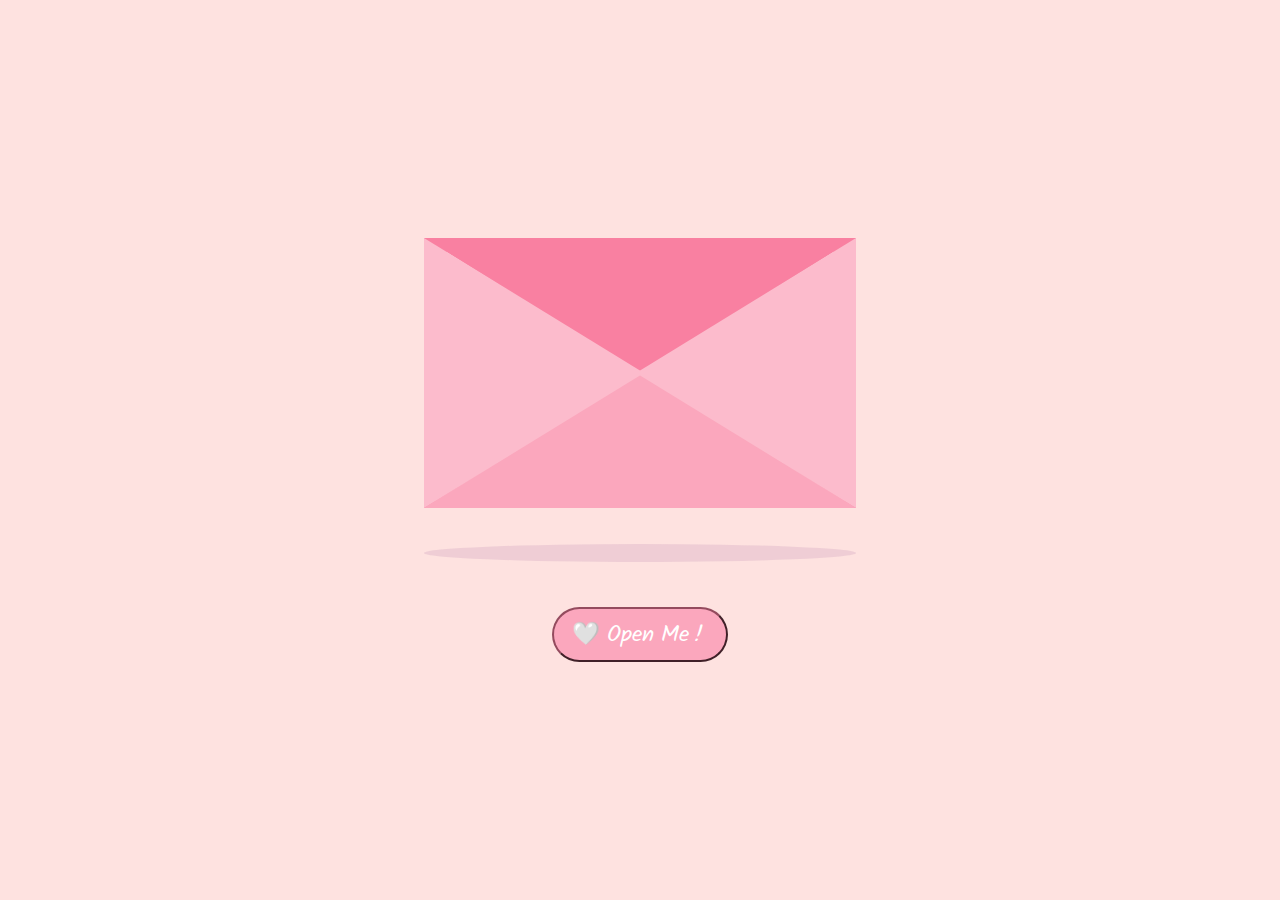
==== index.html @ d54e8a76 "Updated for mobile" ====
<!DOCTYPE html>
<html lang="en">
	<head>
		<meta charset="UTF-8">
		<meta name="viewport" content="width=device-width, initial-scale=1.0">
		<title>Valentine's Day</title>
		<link rel="stylesheet" href="valentines.css">
	</head>

	<body>
		<link href="https://fonts.googleapis.com/css?family=Solitreo" rel="stylesheet">
		<div class="container">
			<div class="envelope">
				<div class="card">
					<h1 class="message">Do you know!<br>What's on the Valentine's Day menu?<br>Me n U :)</h1>
					<div class="heart"></div>
				</div>
				<div class="cover"></div>
				<div class="lid"></div>
				<div class="shadow"></div>
			</div>
			<div class="button"><button id="openButton">&#129293; Open Me !</button></div>
		</div>
		<script>
			document.getElementById("openButton").addEventListener("click", function() {
				const lid = document.querySelector(".lid");
				const card = document.querySelector(".card");

				// Tranform lid
				lid.style.transform = "rotatex(-180deg)";

				setTimeout(() => {
					card.style.zIndex = "3";
					card.style.transform = "translatey(-9.5vmin)";
				}, 400);
			});
		</script>
	</body>
</html>
---- valentines.css ----
* {
	margin: 0;
	padding: 0;
}

h1 {
	font-family: Solitreo;
}

body {
	height: 100vh;
	width: 100vw;
	background: #fee2e0;
	font-family: "Pangolin", cursive;
	font-size: 1vmin;
	display: flex;
	flex-direction: column;
	align-items: center;
	justify-content: center;
}

.container {
	position: relative;
	top: 0vmin;
	display: flex;
	flex-direction: column;
	align-items: center;
}


@media (orientation: portrait) {
	html, body {
		overflow: hidden;
	}
	.container {
		transform: scale(1.4);
		transform-origin: center top;
	}
}

.envelope {
	position: relative;
	background: #f980a1;
	height: 30vmin;
	width: 47.9vmin;
}

.card {
	position: absolute;
	background: white;
	height: 25vmin;
	width: 43vmin;
	display: flex;
	flex-direction: column;
	justify-content: center;
	align-items: center;
	left: 2.5vmin;
	top: 0vmin;
	transform: translatey(0);
	transition: transform 0.5s ease-out;
	z-index: 1;
}

.message {
	position: absolute;
	top: 5vmin;
}

.cover {
	position: absolute;
	height: 0;
	width: 0;
	border-bottom: 15vmin solid #fba7bd;
	border-left: 24vmin solid transparent;
	border-right: 24vmin solid transparent;
	top: 15vmin;
	z-index: 3;
}

.cover::after {
	position: absolute;
	content: "";
	border-left: 24.5vmin solid #fcbbcc;
	border-bottom: 15vmin solid transparent;
	border-top: 15vmin solid transparent;
	top: -15vmin;
	left: -24vmin;
}

.cover::before {
	position: absolute;
	content: "";
	border-right: 24.5vmin solid #fcbbcc;
	border-bottom: 15vmin solid transparent;
	border-top: 15vmin solid transparent;
	top: -15vmin;
	left: -0.5vmin;
}

.lid {
	position: absolute;
	height: 0;
	width: 0;
	border-top: 15vmin solid #f980a1;
	border-left: 24vmin solid transparent;
	border-right: 24vmin solid transparent;
	top: 0;
	transform-origin: top;
	transform: rotateX(0deg);
	transition: transform 0.5s ease-out;
	z-index: 2;
}


.shadow {
	position: relative;
	top: 34vmin;
	border-radius: 50%;
	opacity: 0.7;
	height: 2vmin;
	width: 48vmin;
	background: #e8c5d0;

}

.heart {
	position: absolute;
	width: 5vmin;
	height: 4vmin;
	top: 50%;
	left: 50%;
	transform: translate(-50%, -50%);
}

.heart::before,
.heart::after {
	position: absolute;
	content: "";
	left: 2.5vmin;
	top: 7vmin;
	width: 2.5vmin;
	height: 4vmin;
	background: #f40b4a;
	border-radius: 2.5vmin 2.5vmin 0 0;
	transform: rotate(-45deg);
	transform-origin: 0 100%;
}

.heart::after {
	left: 0;
	transform: rotate(45deg);
	transform-origin: 100% 100%;
}

.button {
	position: relative;
	margin-top: 11vmin;
	text-align: center;
	z-index: 5;
}

.button button {
	background-color: #fba7bd;
	border-color: #944b5e;
	border-radius: 4vmin;
	display: flex;
	justify-content: center;
	color: white;
	font-family: Solitreo;
	font-size: 2.5vmin;
	padding: 1.2vmin 2.8vmin 0.8vmin 2vmin;
	text-align: center;
	gap: 0.5vmin;
}

.button button:hover {
	background-color: #c77d91;
}

@keyframes slide-out {
    from {
        transform: translateY(0);
		z-index: 2;
    }
    to {
        transform: translateY(-10vmin);
		z-index: 3;
    }
}

@keyframes open-lid {
	0% {
		transform: rotateX(0deg);
		z-index: 3;
	}
	90% {
		z-index: 1;
	}
	100% {
		transform: rotateX(-180deg);
	}
}
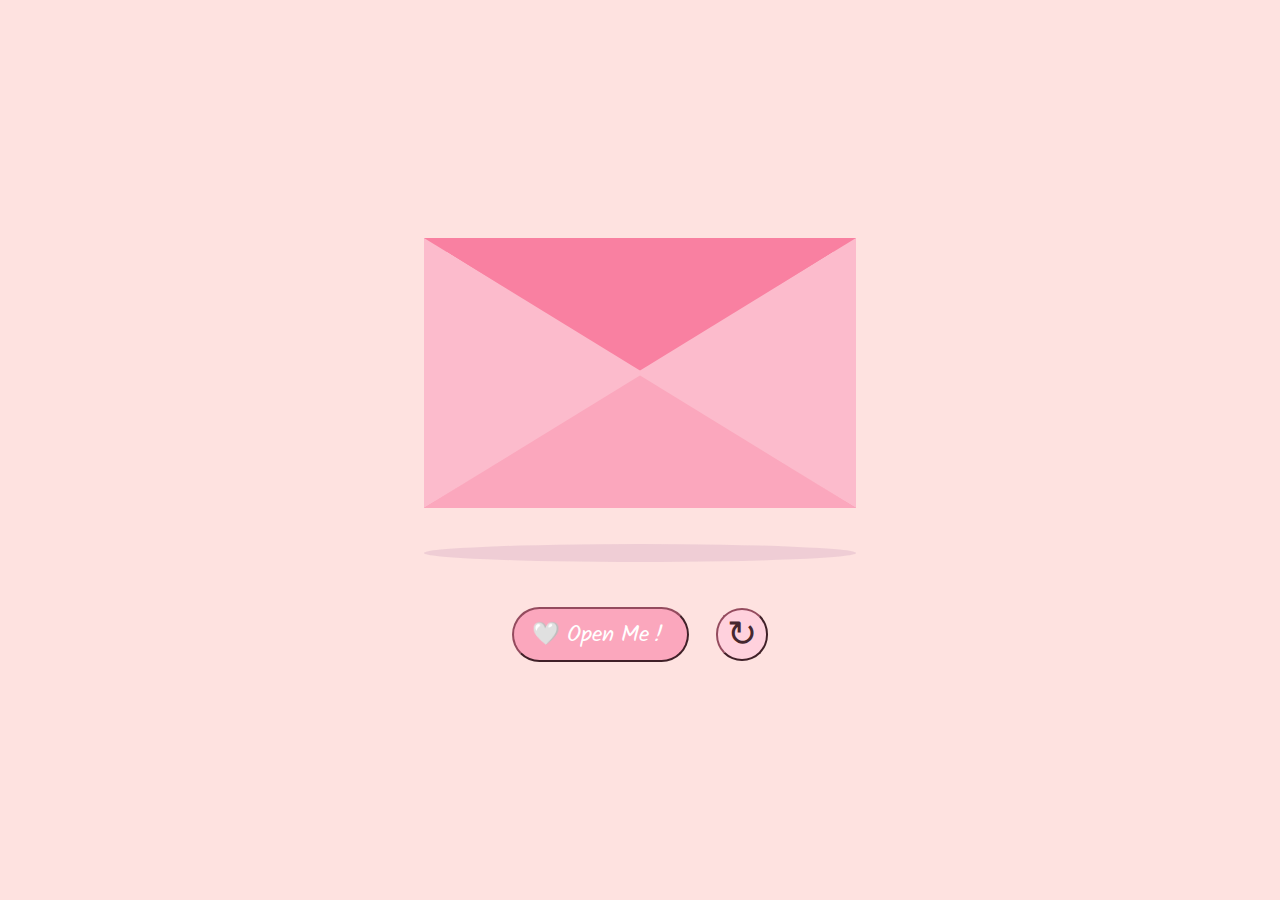
==== commit d5fd83d3: "Added a reset button" ====
--- a/index.html
+++ b/index.html
@@ -19,20 +19,42 @@
 				<div class="lid"></div>
 				<div class="shadow"></div>
 			</div>
-			<div class="button"><button id="openButton">&#129293; Open Me !</button></div>
+			<div class="buttons">
+				<div class="button"><button id="openButton">&#129293; Open Me !</button></div>
+				<div class="reset"><button id="resetButton">&#x21bb;</button></div>
+			</div>
 		</div>
 		<script>
+			let opened = false;
 			document.getElementById("openButton").addEventListener("click", function() {
-				const lid = document.querySelector(".lid");
-				const card = document.querySelector(".card");
+				if (!opened) {
+					const lid = document.querySelector(".lid");
+					const card = document.querySelector(".card");
 
-				// Tranform lid
-				lid.style.transform = "rotatex(-180deg)";
+					// Tranform lid
+					lid.style.transform = "rotatex(-180deg)";
 
-				setTimeout(() => {
-					card.style.zIndex = "3";
-					card.style.transform = "translatey(-9.5vmin)";
-				}, 400);
+					setTimeout(() => {
+						card.style.zIndex = "3";
+						card.style.transform = "translatey(-9.5vmin)";
+					}, 400);
+					opened = true;
+				}
+			});
+
+			document.getElementById("resetButton").addEventListener("click", function() {
+				if (opened) {
+					const lid = document.querySelector(".lid");
+					const card = document.querySelector(".card");
+
+					card.style.transform = "translatey(0)";
+
+					setTimeout(() => {
+						card.style.zIndex = "1";
+						lid.style.transform = "rotatex(0deg)";
+					}, 400);
+					opened = false;
+				}
 			});
 		</script>
 	</body>
--- a/valentines.css
+++ b/valentines.css
@@ -152,9 +152,18 @@
 	transform-origin: 100% 100%;
 }
 
+.buttons {
+	display: flex;
+	flex-direction: row;
+	align-items: center;
+	justify-content: center;
+	gap: 3vmin;
+	margin-top: 11vmin;
+}
+
 .button {
 	position: relative;
-	margin-top: 11vmin;
+	margin: 0;
 	text-align: center;
 	z-index: 5;
 }
@@ -175,6 +184,29 @@
 
 .button button:hover {
 	background-color: #c77d91;
+}
+
+.reset {
+	position: relative;
+	margin: 0;
+	text-align: center;
+	z-index: 5;
+}
+
+.reset button {
+	background-color: #ffd1dd;
+	border-color: #944b5e;
+	border-radius: 10vmin;
+	display: flex;
+	justify-content: center;
+	color: #45272f;
+	font-family: Lucida Sans Unicode;
+	padding: 0.4vmin 1vmin 0.4vmin 1vmin;
+	font-size: 4vmin;
+}
+
+.reset button:hover {
+	background-color: #d4a1ae;
 }
 
 @keyframes slide-out {
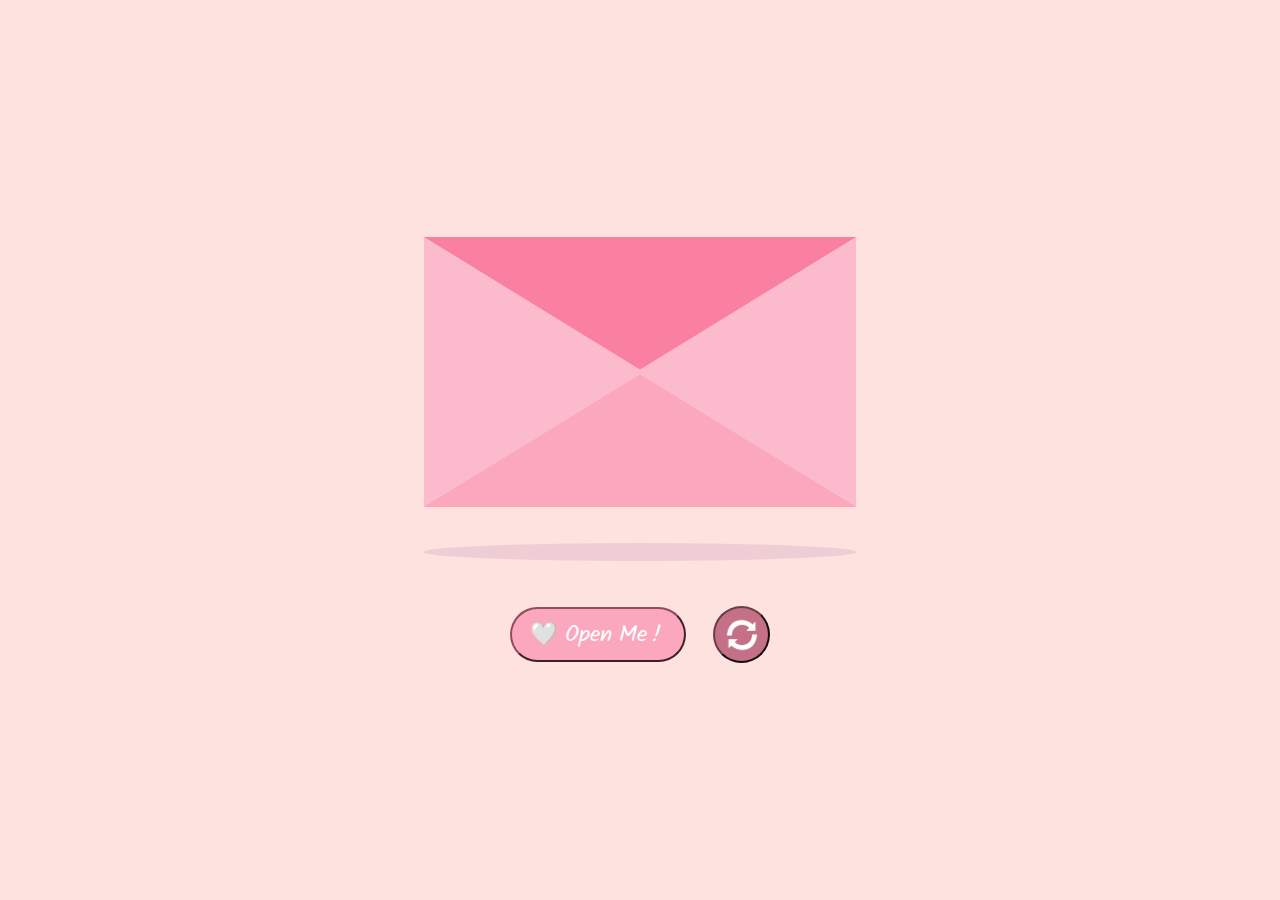
==== commit 6322aee6: "Updated page with image for button" ====
--- a/index.html
+++ b/index.html
@@ -4,7 +4,7 @@
 		<meta charset="UTF-8">
 		<meta name="viewport" content="width=device-width, initial-scale=1.0">
 		<title>Valentine's Day</title>
-		<link rel="stylesheet" href="valentines.css">
+		<link rel="stylesheet" href="valentines.css?v=2">
 	</head>
 
 	<body>
@@ -21,7 +21,10 @@
 			</div>
 			<div class="buttons">
 				<div class="button"><button id="openButton">&#129293; Open Me !</button></div>
-				<div class="reset"><button id="resetButton">&#x21bb;</button></div>
+				<div class="reset">
+					<button id="resetButton">
+						<img src="assets/reload.png" alt="Reload">
+					</button></div>
 			</div>
 		</div>
 		<script>
--- a/valentines.css
+++ b/valentines.css
@@ -194,19 +194,24 @@
 }
 
 .reset button {
-	background-color: #ffd1dd;
-	border-color: #944b5e;
+	background-color: #c47086;
+	border-color: #693c47;
 	border-radius: 10vmin;
 	display: flex;
 	justify-content: center;
 	color: #45272f;
-	font-family: Lucida Sans Unicode;
-	padding: 0.4vmin 1vmin 0.4vmin 1vmin;
-	font-size: 4vmin;
+	padding: 0.4vmin 0vmin 0.4vmin 0vmin;
 }
 
 .reset button:hover {
 	background-color: #d4a1ae;
+}
+
+.reset button img {
+	transform: scale(0.9);
+	max-width: 4vmin;
+	max-height: 4vmin;
+	padding: 0.5vmin 0.95vmin 0.5vmin 0.95vmin;
 }
 
 @keyframes slide-out {
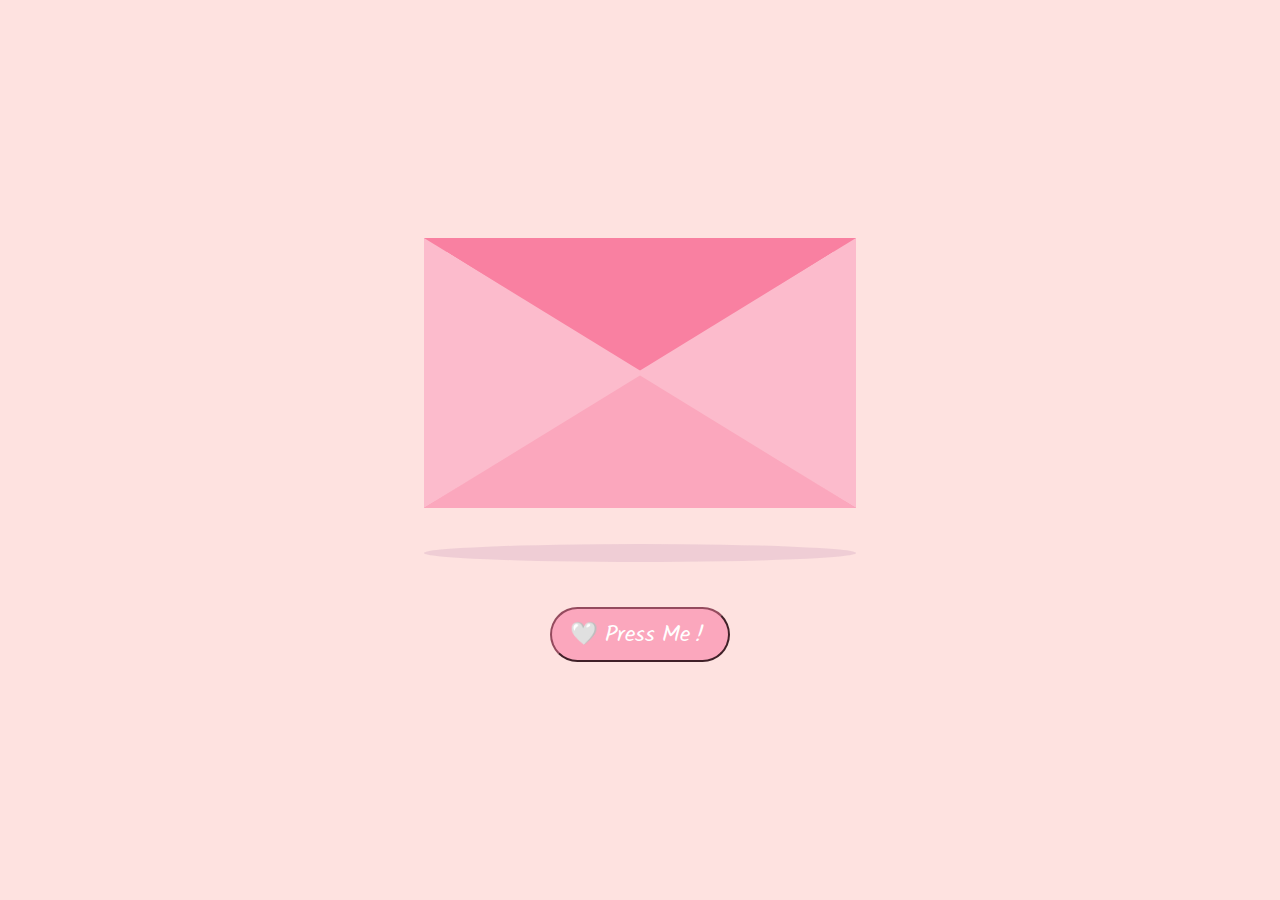
==== commit fa8d0b5e: "Made it one button, more intuitive" ====
--- a/index.html
+++ b/index.html
@@ -12,7 +12,7 @@
 		<div class="container">
 			<div class="envelope">
 				<div class="card">
-					<h1 class="message">Do you know!<br>What's on the Valentine's Day menu?<br>Me n U :)</h1>
+					<h1 class="message" id="message">Do you know!<br>What's on the Valentine's Day menu?<br>Me n U :)</h1>
 					<div class="heart"></div>
 				</div>
 				<div class="cover"></div>
@@ -20,45 +20,9 @@
 				<div class="shadow"></div>
 			</div>
 			<div class="buttons">
-				<div class="button"><button id="openButton">&#129293; Open Me !</button></div>
-				<div class="reset">
-					<button id="resetButton">
-						<img src="assets/reload.png" alt="Reload">
-					</button></div>
+				<div class="button"><button id="openButton">&#129293; Press Me !</button></div>
 			</div>
 		</div>
-		<script>
-			let opened = false;
-			document.getElementById("openButton").addEventListener("click", function() {
-				if (!opened) {
-					const lid = document.querySelector(".lid");
-					const card = document.querySelector(".card");
-
-					// Tranform lid
-					lid.style.transform = "rotatex(-180deg)";
-
-					setTimeout(() => {
-						card.style.zIndex = "3";
-						card.style.transform = "translatey(-9.5vmin)";
-					}, 400);
-					opened = true;
-				}
-			});
-
-			document.getElementById("resetButton").addEventListener("click", function() {
-				if (opened) {
-					const lid = document.querySelector(".lid");
-					const card = document.querySelector(".card");
-
-					card.style.transform = "translatey(0)";
-
-					setTimeout(() => {
-						card.style.zIndex = "1";
-						lid.style.transform = "rotatex(0deg)";
-					}, 400);
-					opened = false;
-				}
-			});
-		</script>
+		<script src="animations.js"></script>
 	</body>
 </html>
--- a/valentines.css
+++ b/valentines.css
@@ -5,6 +5,7 @@
 
 h1 {
 	font-family: Solitreo;
+	white-space: pre;
 }
 
 body {
@@ -186,34 +187,6 @@
 	background-color: #c77d91;
 }
 
-.reset {
-	position: relative;
-	margin: 0;
-	text-align: center;
-	z-index: 5;
-}
-
-.reset button {
-	background-color: #c47086;
-	border-color: #693c47;
-	border-radius: 10vmin;
-	display: flex;
-	justify-content: center;
-	color: #45272f;
-	padding: 0.4vmin 0vmin 0.4vmin 0vmin;
-}
-
-.reset button:hover {
-	background-color: #d4a1ae;
-}
-
-.reset button img {
-	transform: scale(0.9);
-	max-width: 4vmin;
-	max-height: 4vmin;
-	padding: 0.5vmin 0.95vmin 0.5vmin 0.95vmin;
-}
-
 @keyframes slide-out {
     from {
         transform: translateY(0);
